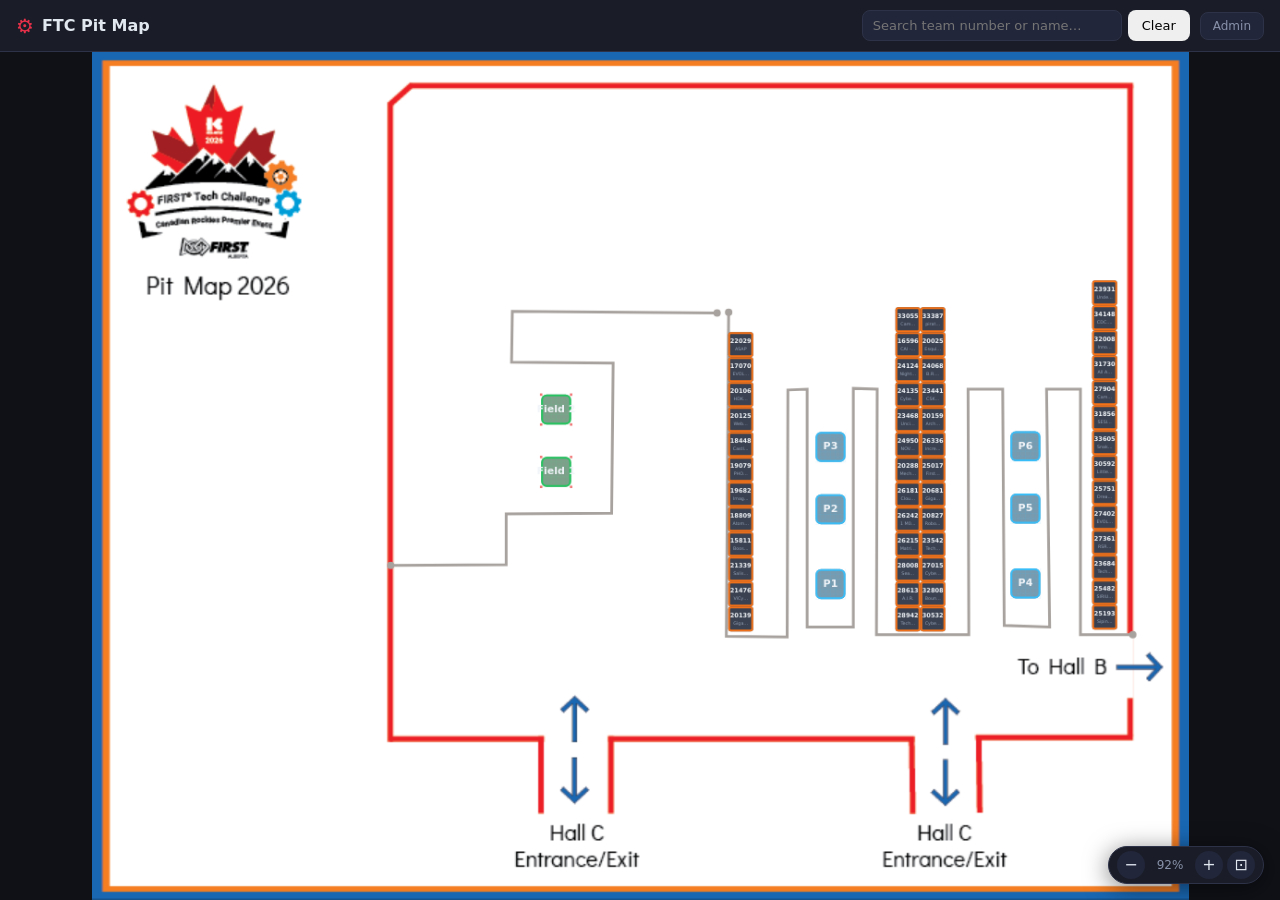
==== index.html @ c2af0ffe "Add files via upload" ====
<!DOCTYPE html>
<html lang="en">
<head>
  <meta charset="UTF-8" />
  <meta name="viewport" content="width=device-width, initial-scale=1.0" />
  <title>Pit Map</title>
  <link rel="stylesheet" href="style.css" />
</head>
<body>
  <header>
    <div class="header-inner">
      <div class="logo">
        <span class="logo-icon">⚙</span>
        <span class="logo-text">FTC Pit Map</span>
      </div>
      <div class="header-controls">
        <div class="search-wrap">
          <input type="text" id="teamSearch" placeholder="Search team number or name…" autocomplete="off" />
          <button id="clearSearch">Clear</button>
        </div>
        <a href="admin.html" class="admin-link">Admin</a>
      </div>
    </div>
  </header>

  <main>
    <div id="mapContainer">
      <div id="noMap">
        <p id="noMapMsg">Loading map…</p>
        <label class="file-label" id="noMapFilePick" style="display:none">
          Open pitmap.json
          <input type="file" id="noMapFileInput" accept=".json" />
        </label>
        <a href="admin.html" id="noMapAdminLink" style="display:none">Go to Admin to create one →</a>
      </div>
      <div id="canvasScaler"><canvas id="mapCanvas"></canvas></div>
    </div>
    <div class="zoom-controls" id="zoomControls">
      <button id="zoomOut">−</button>
      <span id="zoomLabel">100%</span>
      <button id="zoomIn">+</button>
      <button id="zoomFit" title="Fit to screen">⊡</button>
    </div>
  </main>

  <!-- Team info panel -->
  <div id="teamPanel" class="hidden">
    <button id="closePanel">✕</button>
    <div id="teamPanelContent">
      <div class="team-header">
        <div class="team-number-badge" id="panelTeamNumber"></div>
        <div>
          <div class="team-name" id="panelTeamName"></div>
          <div class="team-org" id="panelTeamOrg"></div>
        </div>
      </div>
      <div class="team-meta">
        <span id="panelLocation"></span>
        <span id="panelPitNum"></span>
      </div>
      <div id="scoutStats">
        <div class="stats-loading">Loading scouting data…</div>
      </div>
      <div id="panelLinks"></div>
    </div>
  </div>
  <div id="panelOverlay" class="hidden"></div>

  <script src="pitmap.js"></script>
  <script src="viewer.js"></script>
</body>
</html>
---- style.css ----
/* ── Reset & base ──────────────────────────────────────────── */
*, *::before, *::after { box-sizing: border-box; margin: 0; padding: 0; }

:root {
  --bg: #0f1117;
  --surface: #1a1d27;
  --surface2: #22263a;
  --border: #2e3248;
  --accent: #e8304a;
  --accent2: #f97316;
  --text: #e2e8f0;
  --text-muted: #8892aa;
  --pit-fill: rgba(232, 48, 74, 0.18);
  --pit-stroke: #e8304a;
  --pit-hover: rgba(232, 48, 74, 0.38);
  --pit-selected: rgba(249, 115, 22, 0.45);
  --pit-assigned: rgba(34, 197, 94, 0.22);
  --pit-assigned-stroke: #22c55e;
  --radius: 8px;
  --shadow: 0 4px 24px rgba(0,0,0,0.5);
}

html, body { height: 100%; font-family: 'Segoe UI', system-ui, sans-serif; background: var(--bg); color: var(--text); font-size: 14px; }

a { color: var(--accent); text-decoration: none; }
a:hover { text-decoration: underline; }

button { cursor: pointer; font-family: inherit; font-size: 13px; border: none; border-radius: var(--radius); padding: 7px 14px; transition: opacity .15s; }
button:hover { opacity: .85; }
button:active { opacity: .7; }

input[type=text], input[type=number] {
  width: 100%; background: var(--surface2); border: 1px solid var(--border);
  color: var(--text); border-radius: var(--radius); padding: 7px 10px;
  font-family: inherit; font-size: 13px; outline: none;
}
input:focus { border-color: var(--accent); }

label { display: flex; flex-direction: column; gap: 4px; font-size: 12px; color: var(--text-muted); }
label input { margin-top: 2px; }

/* ── Header ────────────────────────────────────────────────── */
header {
  background: var(--surface);
  border-bottom: 1px solid var(--border);
  position: sticky; top: 0; z-index: 100;
  height: 52px;
}
.header-inner {
  max-width: 1600px; margin: 0 auto; height: 100%;
  display: flex; align-items: center; justify-content: space-between;
  padding: 0 16px;
}
.logo { display: flex; align-items: center; gap: 8px; font-weight: 700; font-size: 16px; }
.logo-icon { font-size: 20px; color: var(--accent); }
.header-controls { display: flex; align-items: center; gap: 10px; }

.search-wrap { display: flex; gap: 6px; }
.search-wrap input { width: 260px; }

.admin-link {
  background: var(--surface2); border: 1px solid var(--border);
  color: var(--text-muted); padding: 6px 12px; border-radius: var(--radius);
  font-size: 12px; white-space: nowrap;
}
.admin-link:hover { color: var(--text); text-decoration: none; }

/* ── Buttons ───────────────────────────────────────────────── */
.btn-primary { background: var(--accent); color: #fff; }
.btn-secondary { background: var(--surface2); color: var(--text); border: 1px solid var(--border); }
.btn-danger { background: #7f1d1d; color: #fca5a5; border: 1px solid #991b1b; }
.full-width { width: 100%; }
.hidden { display: none !important; }

/* ── Public viewer ─────────────────────────────────────────── */
main { height: calc(100vh - 52px); display: flex; align-items: center; justify-content: center; }

#mapContainer {
  position: relative; width: 100%; height: 100%;
  overflow: auto; background: var(--bg);
  display: flex; align-items: flex-start; justify-content: flex-start;
}
#noMap { position: absolute; inset: 0; display: none; flex-direction: column; align-items: center; justify-content: center; gap: 12px; color: var(--text-muted); }
#mapCanvas { display: block; cursor: crosshair; }

/* ── Team panel ────────────────────────────────────────────── */
#panelOverlay {
  position: fixed; inset: 0; background: rgba(0,0,0,.5); z-index: 200;
}
#teamPanel {
  position: fixed; right: 0; top: 0; bottom: 0; width: 360px;
  background: var(--surface); border-left: 1px solid var(--border);
  z-index: 201; overflow-y: auto; padding: 20px;
  box-shadow: var(--shadow);
  transition: transform .2s;
}
#teamPanel.hidden { transform: translateX(100%); }
#closePanel {
  position: absolute; top: 12px; right: 12px;
  background: var(--surface2); color: var(--text-muted);
  width: 28px; height: 28px; padding: 0; border-radius: 50%;
  display: flex; align-items: center; justify-content: center; font-size: 14px;
}
.team-header { display: flex; gap: 12px; align-items: flex-start; margin-bottom: 10px; }
.team-number-badge {
  background: var(--accent); color: #fff; font-weight: 800; font-size: 18px;
  min-width: 56px; height: 56px; border-radius: var(--radius);
  display: flex; align-items: center; justify-content: center; flex-shrink: 0;
}
.team-name { font-size: 16px; font-weight: 700; line-height: 1.2; }
.team-org { font-size: 12px; color: var(--text-muted); margin-top: 3px; }
.team-meta { font-size: 12px; color: var(--text-muted); display: flex; gap: 12px; margin-bottom: 14px; }

/* Scout stats */
#scoutStats { border-top: 1px solid var(--border); padding-top: 14px; }
.stats-loading { color: var(--text-muted); font-size: 12px; }
.stats-error { color: #f87171; font-size: 12px; }
.stat-grid { display: grid; grid-template-columns: 1fr 1fr; gap: 8px; }
.stat-card {
  background: var(--surface2); border-radius: var(--radius); padding: 10px 12px;
}
.stat-label { font-size: 11px; color: var(--text-muted); margin-bottom: 3px; }
.stat-value { font-size: 20px; font-weight: 700; color: var(--text); }
.stat-value.good { color: #4ade80; }
.stat-value.mid  { color: #facc15; }
.stat-value.low  { color: #f87171; }
.stat-section-title { font-size: 11px; font-weight: 600; color: var(--text-muted); text-transform: uppercase; letter-spacing: .06em; margin: 12px 0 6px; }

#panelLinks { margin-top: 14px; display: flex; gap: 8px; flex-wrap: wrap; }
#panelLinks a {
  font-size: 12px; background: var(--surface2); border: 1px solid var(--border);
  color: var(--text-muted); padding: 5px 10px; border-radius: var(--radius);
}
#panelLinks a:hover { color: var(--text); text-decoration: none; }

/* ── Admin layout ──────────────────────────────────────────── */
.admin-body { overflow: hidden; }
.admin-layout {
  display: flex; height: calc(100vh - 52px); overflow: hidden;
}

/* sidebar */
.admin-sidebar {
  width: 280px; flex-shrink: 0;
  background: var(--surface); border-right: 1px solid var(--border);
  overflow-y: auto; padding: 12px;
  display: flex; flex-direction: column; gap: 4px;
}
.sidebar-section {
  border-bottom: 1px solid var(--border); padding: 12px 0;
  display: flex; flex-direction: column; gap: 8px;
}
.sidebar-section:last-child { border-bottom: none; }
.sidebar-section h3 { font-size: 12px; text-transform: uppercase; letter-spacing: .07em; color: var(--text-muted); font-weight: 600; }
.hint { font-size: 11px; color: var(--text-muted); line-height: 1.5; }

.file-label {
  display: flex; flex-direction: column; align-items: center; justify-content: center;
  background: var(--surface2); border: 1px dashed var(--border);
  border-radius: var(--radius); padding: 10px; cursor: pointer;
  font-size: 12px; color: var(--text-muted); text-align: center; gap: 4px;
}
.file-label:hover { border-color: var(--accent); color: var(--text); }
.file-label input[type=file] { display: none; }

/* pit list */
.pit-list { display: flex; flex-direction: column; gap: 4px; max-height: 200px; overflow-y: auto; }
.pit-item {
  display: flex; align-items: center; justify-content: space-between;
  background: var(--surface2); border-radius: 6px; padding: 6px 8px;
  font-size: 12px; cursor: pointer; border: 1px solid transparent;
}
.pit-item:hover { border-color: var(--border); }
.pit-item.selected { border-color: var(--accent2); }
.pit-item-label { font-weight: 600; }
.pit-item-team { color: var(--text-muted); }
.pit-item-del { background: none; padding: 2px 6px; color: #f87171; font-size: 14px; line-height: 1; }

/* canvas area */
.admin-canvas-wrap {
  flex: 1; overflow: auto; position: relative;
  background: repeating-linear-gradient(
    45deg, var(--bg), var(--bg) 10px, #12141f 10px, #12141f 20px
  );
}
#adminMapContainer { position: relative; display: inline-block; min-width: 100%; min-height: 100%; }
#adminNoMap {
  position: absolute; inset: 0; display: flex; align-items: center; justify-content: center;
  color: var(--text-muted); pointer-events: none;
}
#adminCanvas { display: block; cursor: crosshair; }
.canvas-hint {
  position: fixed; bottom: 12px; left: 50%; transform: translateX(-50%);
  background: rgba(0,0,0,.75); color: var(--text); padding: 6px 14px;
  border-radius: 20px; font-size: 12px; pointer-events: none;
  opacity: 0; transition: opacity .3s;
}
.canvas-hint.visible { opacity: 1; }

/* selected pit editor */
#selectedPitInfo { display: flex; flex-direction: column; gap: 8px; }
.pit-editor-row { display: flex; gap: 6px; align-items: flex-end; }
.pit-editor-row button { flex-shrink: 0; height: 32px; }

/* alignment grid */
.align-grid { display: grid; grid-template-columns: repeat(3, 1fr); gap: 4px; }
.align-btn { padding: 6px 4px; font-size: 14px; text-align: center; }

/* checkbox label */
.checkbox-label {
  flex-direction: row; align-items: center; gap: 6px;
  font-size: 12px; color: var(--text-muted); cursor: pointer;
}
.checkbox-label input { width: auto; margin: 0; }

/* crop overlay canvas */
#cropCanvas {
  position: absolute; top: 0; left: 0;
  display: none; cursor: crosshair;
}
#cropCanvas.active { display: block; }

/* crop toolbar — floats above the canvas */
#cropToolbar {
  position: fixed; top: 60px; left: 50%; transform: translateX(-50%);
  z-index: 200; display: none; align-items: center; gap: 8px;
  background: var(--surface); border: 1px solid var(--border);
  border-radius: 24px; padding: 6px 14px; box-shadow: var(--shadow);
  font-size: 13px; color: var(--text);
}
#cropToolbar.active { display: flex; }

/* divider inside sidebar sections */
.divider { border: none; border-top: 1px solid var(--border); margin: 4px 0; }

/* textarea */
textarea {
  width: 100%; background: var(--surface2); border: 1px solid var(--border);
  color: var(--text); border-radius: var(--radius); padding: 7px 10px;
  font-family: inherit; font-size: 12px; outline: none; resize: vertical;
}
textarea:focus { border-color: var(--accent); }

/* ── Zoom controls ─────────────────────────────────────────── */
.zoom-controls {
  position: fixed; bottom: 16px; right: 16px; z-index: 50;
  display: flex; align-items: center; gap: 4px;
  background: var(--surface); border: 1px solid var(--border);
  border-radius: 24px; padding: 4px 8px; box-shadow: var(--shadow);
}
.zoom-controls button {
  background: var(--surface2); color: var(--text);
  width: 28px; height: 28px; padding: 0; border-radius: 50%;
  font-size: 16px; line-height: 1; display: flex; align-items: center; justify-content: center;
}
.zoom-controls button:hover { background: var(--border); }
#zoomLabel { font-size: 12px; color: var(--text-muted); min-width: 42px; text-align: center; }

/* canvas scaler wrapper — sized by JS to match zoomed canvas */
#canvasScaler, #adminCanvasScaler {
  display: inline-block;
  transform-origin: top left;
}

/* ── Canvas containers need overflow when zoomed ───────────── */
#mapContainer { overflow: auto; align-items: flex-start; justify-content: flex-start; }

/* highlight pulse for search */
@keyframes pitPulse {
  0%,100% { opacity: 1; }
  50% { opacity: .4; }
}
.pit-pulse { animation: pitPulse .6s ease-in-out 3; }
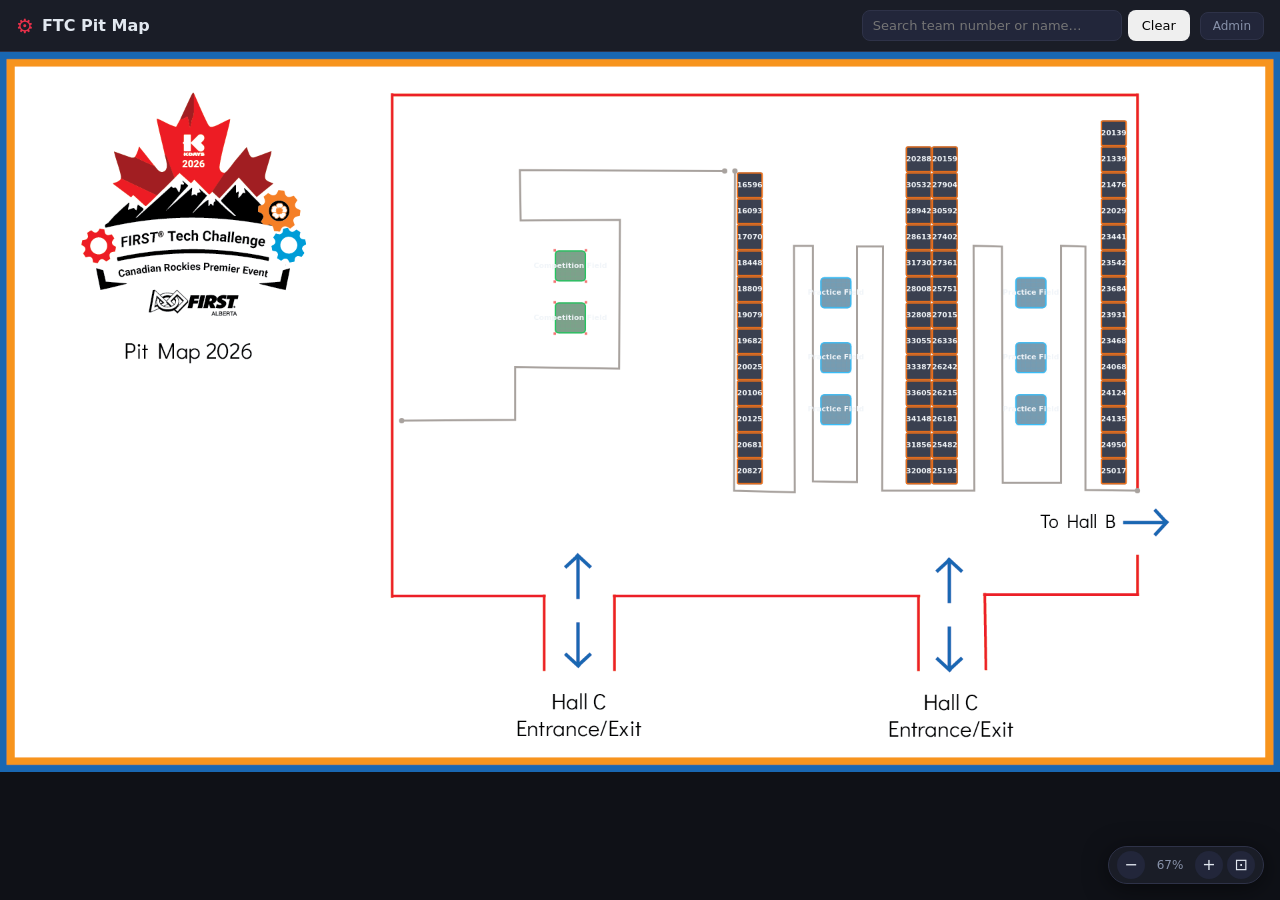
==== commit a15fffec: "added actions" ====
--- a/index.html
+++ b/index.html
@@ -47,6 +47,9 @@
   <div id="teamPanel" class="hidden">
     <button id="closePanel">✕</button>
     <div id="teamPanelContent">
+      <div id="panelAvatar" style="display:none;width:100%;aspect-ratio:1;background:var(--bg);border-radius:8px;overflow:hidden;margin-bottom:12px">
+        <img id="panelAvatarImg" src="" alt="" style="width:100%;height:100%;object-fit:cover" />
+      </div>
       <div class="team-header">
         <div class="team-number-badge" id="panelTeamNumber"></div>
         <div>
--- a/style.css
+++ b/style.css
@@ -264,6 +264,7 @@
 
 /* ── Canvas containers need overflow when zoomed ───────────── */
 #mapContainer { overflow: auto; align-items: flex-start; justify-content: flex-start; }
+#canvasScaler, #adminCanvasScaler { transform: none; }
 
 /* highlight pulse for search */
 @keyframes pitPulse {
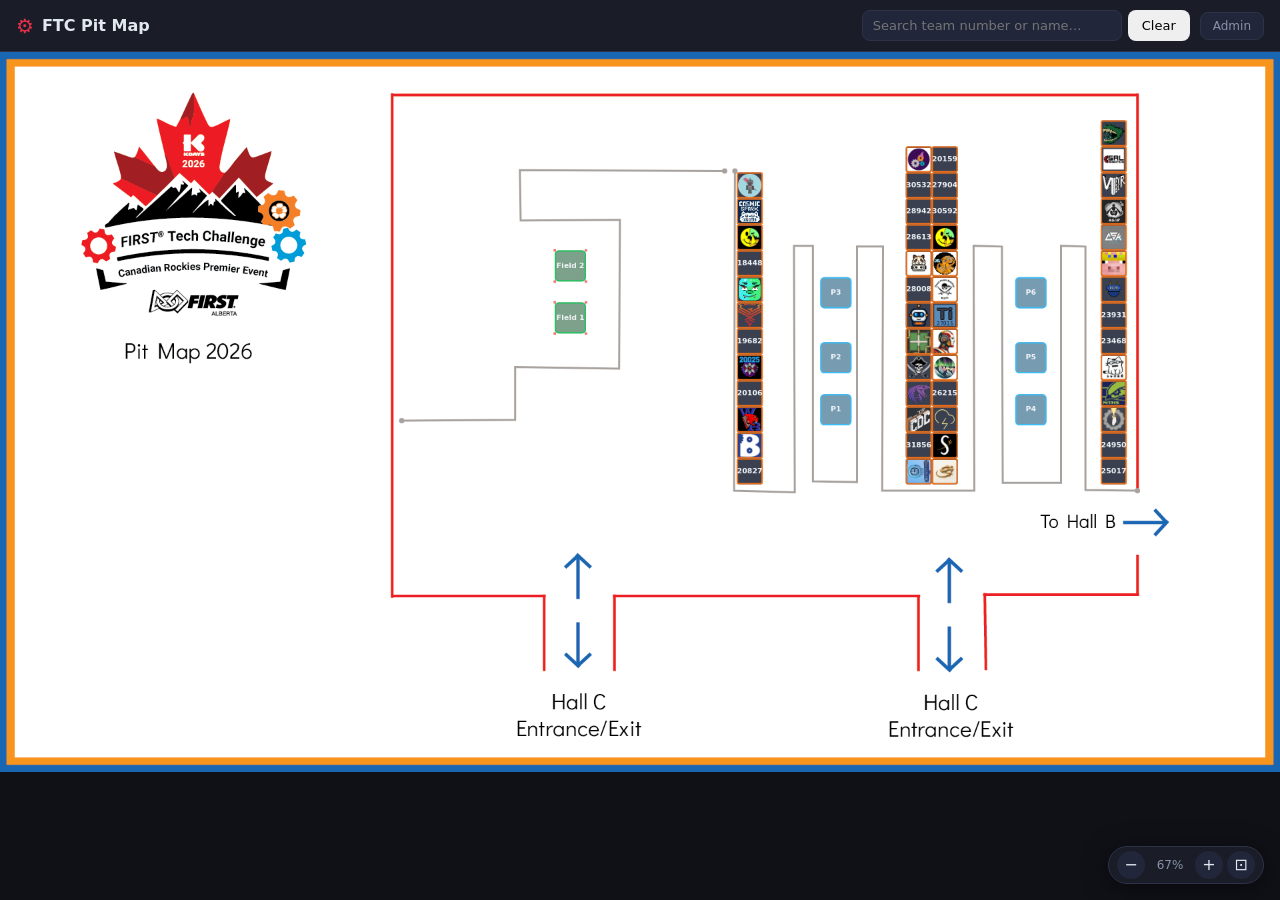
==== commit de9ebe92: "update pitmap" ====
--- a/index.html
+++ b/index.html
@@ -47,13 +47,11 @@
   <div id="teamPanel" class="hidden">
     <button id="closePanel">✕</button>
     <div id="teamPanelContent">
-      <div id="panelAvatar" style="display:none;width:100%;aspect-ratio:1;background:var(--bg);border-radius:8px;overflow:hidden;margin-bottom:12px">
-        <img id="panelAvatarImg" src="" alt="" style="width:100%;height:100%;object-fit:cover" />
-      </div>
       <div class="team-header">
         <div class="team-number-badge" id="panelTeamNumber"></div>
         <div>
           <div class="team-name" id="panelTeamName"></div>
+          <div class="team-org" id="panelTeamNumber2"></div>
           <div class="team-org" id="panelTeamOrg"></div>
         </div>
       </div>
